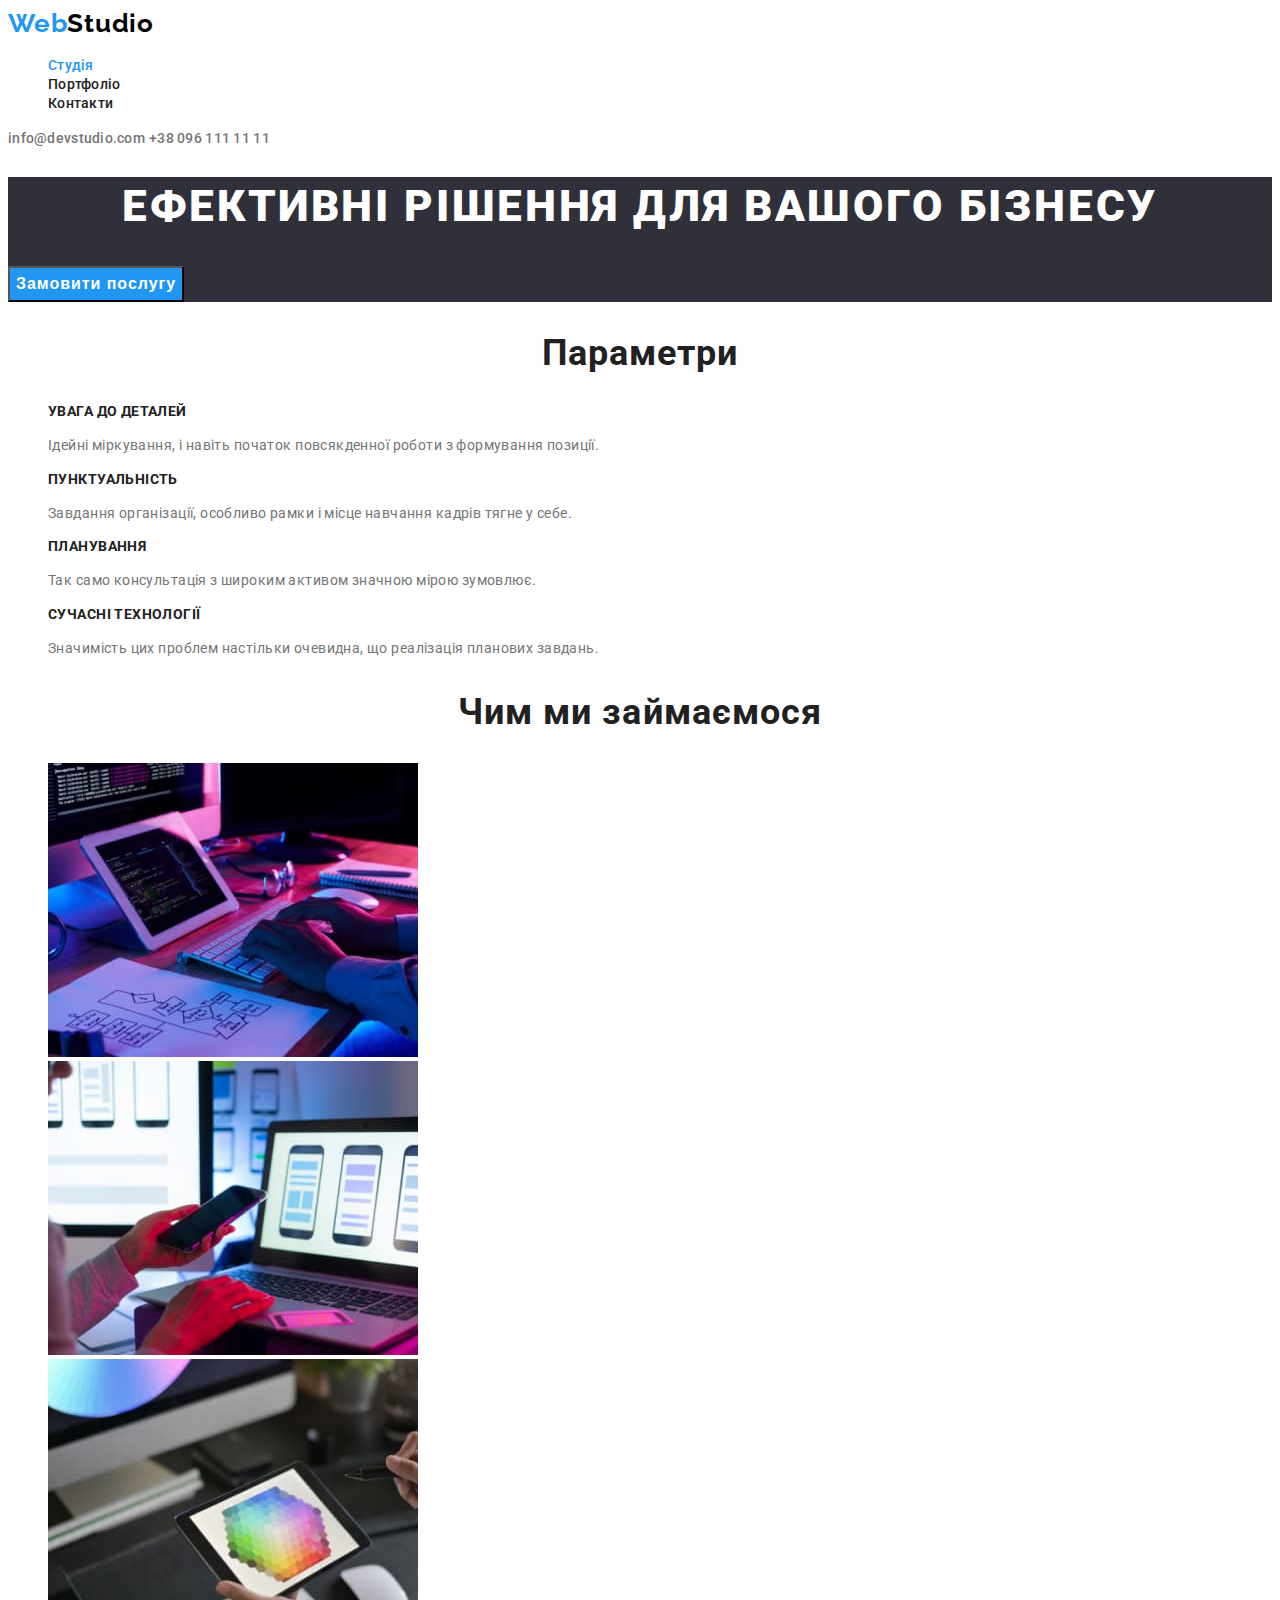
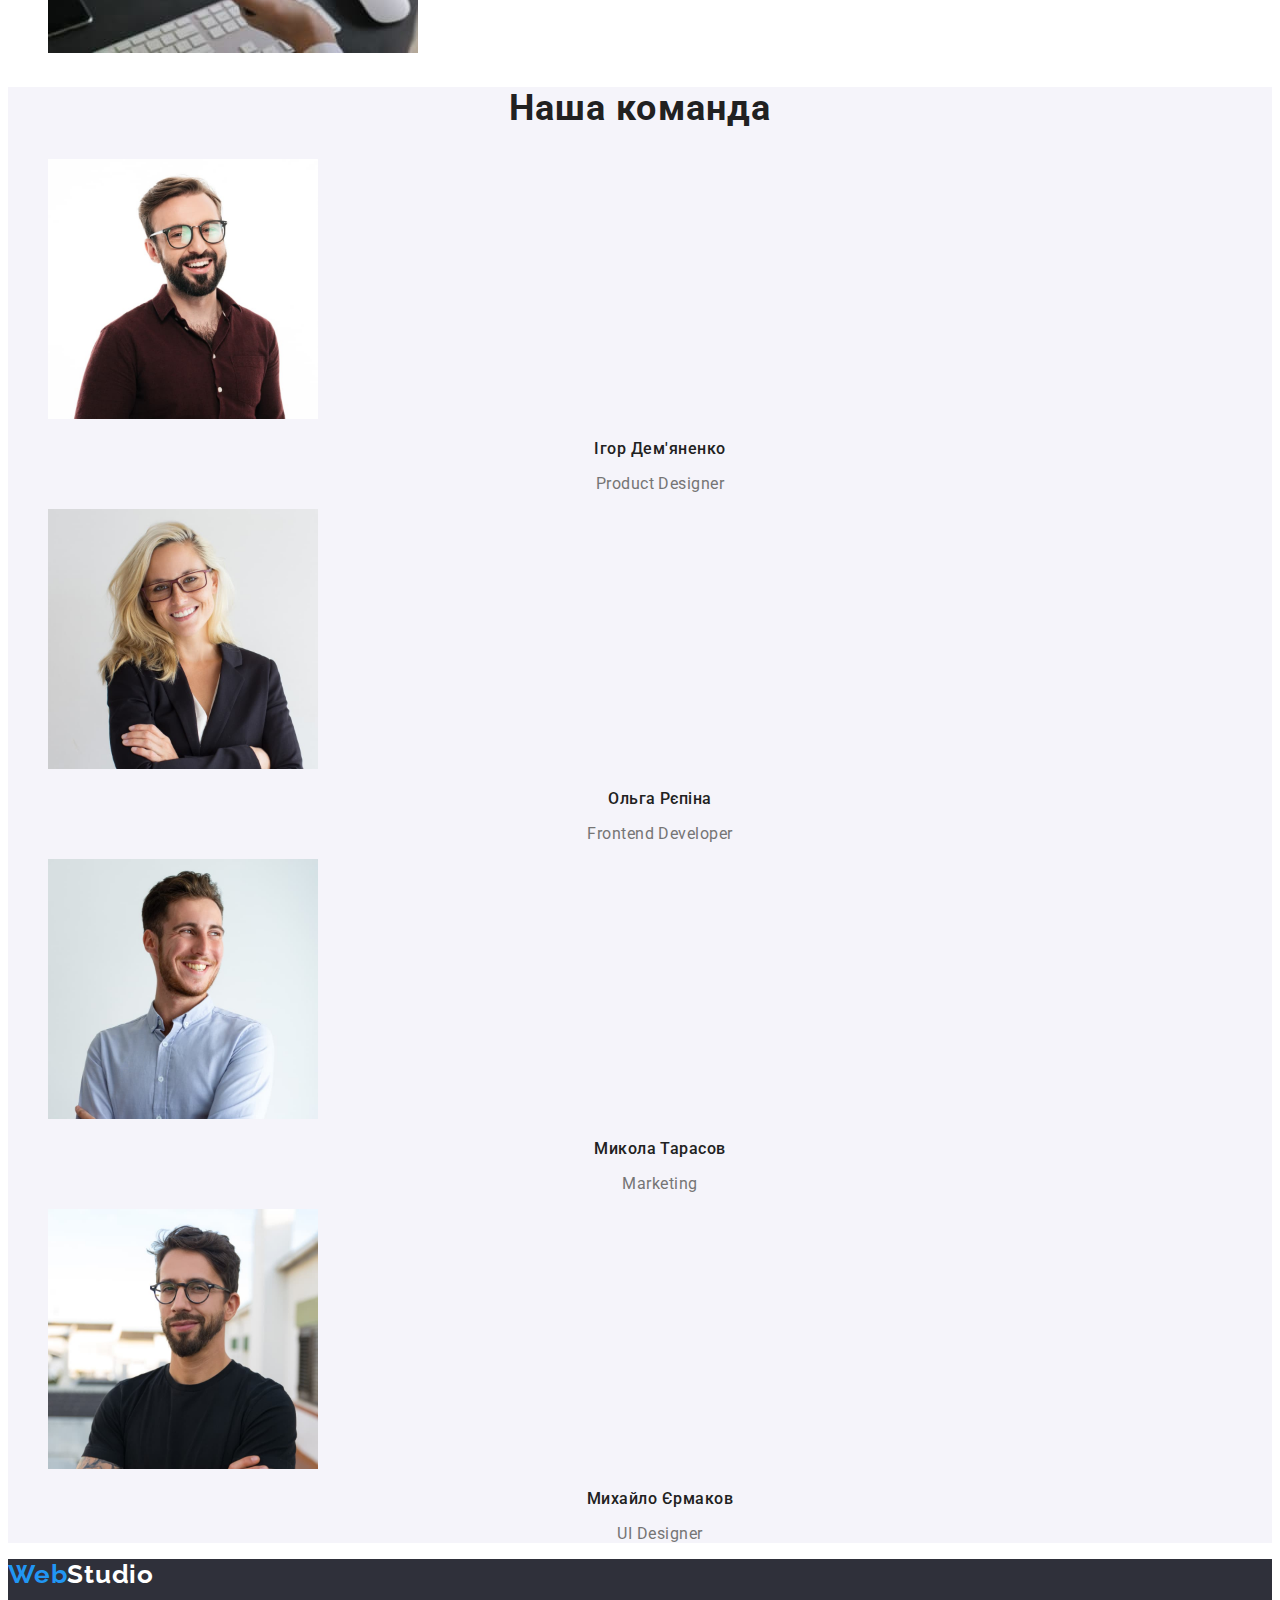
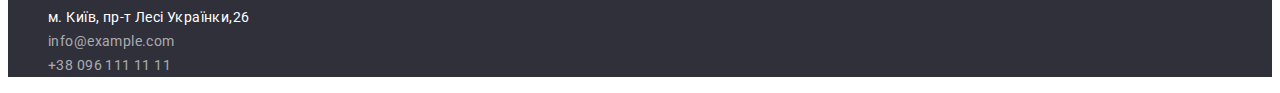
==== index.html @ 4d89817b "From 2 hw" ====
<!DOCTYPE html>
<html lang="en">

<head>
    <meta charset="UTF-8">
    <meta http-equiv="X-UA-Compatible" content="IE=edge">
    <meta name="viewport" content="width=device-width, initial-scale=1.0">
    <title>Студія</title>
    <link rel="preconnect" href="https://fonts.googleapis.com">
    <link rel="preconnect" href="https://fonts.gstatic.com" crossorigin>
    <link
        href="https://fonts.googleapis.com/css2?family=Raleway:wght@700&family=Roboto:wght@400;500;700;900&display=swap"
        rel="stylesheet">
    <link rel="stylesheet" href="css/styles.css">
</head>

<body>

    <header>
        <a href="index.html" class="logo-header"><span class="logo-blue">Web</span>Studio</a>
        <nav>
            <ul class="marker">
                <li><a href="index.html" class="header-nav active-nav">Студія</a></li>
                <li><a href="portfolio.html" class="header-nav">Портфоліо</a></li>
                <li><a href="#" class="header-nav">Контакти</a></li>
            </ul>
        </nav>

        <a href="mailto:info@devstudio.com" class="header-link">info@devstudio.com</a>
        <a href="tel:+380961111111" class="header-link">+38 096 111 11 11</a>

    </header>

    <main>

        <!-- Головна частина -->
        <section class="main">
            <h1 class="main-title">Ефективні рішення для вашого бізнесу</h1>
            <button class="main-button" type="button">Замовити послугу</button>
        </section>

        <!-- Параметри -->
        <section>
            <h2 class="options-title">Параметри</h2>
            <ul class="marker">
                <li>
                    <h3 class="options-subtitle">УВАГА ДО ДЕТАЛЕЙ</h3>
                    <p class="options-text">Ідейні міркування, і навіть початок повсякденної роботи з формування
                        позиції.</p>
                </li>
                <li>
                    <h3 class="options-subtitle">ПУНКТУАЛЬНІСТЬ</h3>
                    <p class="options-text">Завдання організації, особливо рамки і місце навчання кадрів тягне у себе.
                    </p>
                </li>
                <li>
                    <h3 class="options-subtitle">ПЛАНУВАННЯ</h3>
                    <p class="options-text">Так само консультація з широким активом значною мірою зумовлює.</p>
                </li>
                <li>
                    <h3 class="options-subtitle">СУЧАСНІ ТЕХНОЛОГІЇ</h3>
                    <p class="options-text">Значимість цих проблем настільки очевидна, що реалізація планових завдань.
                    </p>
                </li>
            </ul>
        </section>

        <!-- Чим ми займаємося -->
        <section>
            <h2 class="activities-title">Чим ми займаємося</h2>

            <ul class="marker">
                <li>
                    <img src="images/box_1.jpg" alt="Планшет з клавіатурою" width="370" height="294">
                </li>
                <li>
                    <img src="images/box_2.jpg" alt="Телефон з ноутбуком" width="370" height="294">
                </li>
                <li>
                    <img src="images/box_3.jpg" alt="Планшет з кольорами" width="370" height="294">
                </li>
            </ul>
        </section>

        <!-- Наша команда -->
        <section class="team">
            <h2 class="team-title">Наша команда</h2>

            <ul class="marker">
                <li>
                    <img src="images/person_1.jpg" alt="Ігор Дем'яненко" width="270" height="260">
                    <h3 class="team-subtitle">Ігор Дем'яненко</h3>
                    <p class="team-text">Product Designer</p>
                </li>
                <li>
                    <img src="images/person_2.jpg" alt="Ольга Рєпіна" width="270" height="260">
                    <h3 class="team-subtitle">Ольга Рєпіна</h3>
                    <p class="team-text">Frontend Developer</p>
                </li>
                <li>
                    <img src="images/person_3.jpg" alt="Микола Тарасов" width="270" height="260">
                    <h3 class="team-subtitle">Микола Тарасов</h3>
                    <p class="team-text">Marketing</p>
                </li>
                <li>
                    <img src="images/person_4.jpg" alt="Михайло Єрмаков" width="270" height="260">
                    <h3 class="team-subtitle">Михайло Єрмаков</h3>
                    <p class="team-text">UI Designer</p>
                </li>
            </ul>
        </section>

    </main>

    <footer class="contacts">
        <a href="index.html" class="logo-footer"><span class="logo-blue">Web</span>Studio</a>

        <address>
            <ul class="marker">
                <li><a href="Посилання на google map" target="_blank" rel="noopener noreferrer" class="adress">м. Київ,
                        пр-т Лесі
                        Українки,26</a></li>
                <li><a href="mailto:info@devstudio.com" class="contact-link">info@example.com</a></li>
                <li><a href="tel:+380961111111" class="contact-link">+38 096 111 11 11</a></li>
            </ul>
        </address>
    </footer>

</body>

</html>
---- css/styles.css ----
:root{
    --brand-color:#2196F3;
    --paragraph-color:#212121;
    --nav-gray: #757575;
}

body{
    font-family: 'Roboto', sans-serif;
    color: #000000;
}

.logo-header{
    font-family: 'Raleway';
    font-weight: 700;
    font-size: 26px;
    line-height: 1.2;
    letter-spacing: 0.03em;
    text-decoration: none;
    color: #000000;
}

.logo-footer{
    font-family: 'Raleway';
    font-weight: 700;
    font-size: 26px;
    line-height: 1.2;
    letter-spacing: 0.03em;
    text-decoration: none;
    color: #ffffff;
}

.logo-blue{
    color: var(--brand-color);
}

.header-nav{
    font-weight: 500;
    font-size: 14px;
    line-height: 1.14;
    letter-spacing: 0.02em;
    text-decoration: none;
    color: var(--paragraph-color);
}

.active-nav{
    color: var(--brand-color);
}

.header-nav:hover{
    color: var(--brand-color);
}

.header-nav:focus{
    color: var(--brand-color);
}

.header-link{
    font-weight: 500;
    font-size: 14px;
    line-height: 1.14;
    letter-spacing: 0.02em;
    color: var(--nav-gray);
    text-decoration: none;
}

.header-link:hover,
.header-link:focus{
    color: var(--brand-color);
}

.main{
    background-color: #2F303A;
}

.main-title{
    color: #ffffff;
    font-weight: 900;
    font-size: 44px;
    line-height: 1.36;
    text-align: center;
    letter-spacing: 0.06em;
    text-transform: uppercase;
}

.main-button{
    color: #ffffff;
    font-weight: 700;
    font-size: 16px;
    line-height: 1.875;
    text-align: center;
    letter-spacing: 0.06em;
    background-color: var(--brand-color);
}

.options-title{
    font-weight: 700;
    font-size: 36px;
    line-height: 1.17;
    text-align: center;
    letter-spacing: 0.03em;
    color: var(--paragraph-color);
}

.options-subtitle{
    font-weight: 700;
    font-size: 14px;
    line-height: 1.14;
    letter-spacing: 0.03em;
    text-transform: uppercase;
    color: var(--paragraph-color);
}

.options-text{
    font-size: 14px;
    line-height: 1.7;
    letter-spacing: 0.03em;
    color: var(--nav-gray);
}

.activities-title{
    font-weight: 700;
    font-size: 36px;
    line-height: 1.17;
    text-align: center;
    letter-spacing: 0.03em;
    color: var(--paragraph-color);
}

.team{
    background-color: #F5F4FA;
}

.team-title{
    font-weight: 700;
    font-size: 36px;
    line-height: 1.17;
    text-align: center;
    letter-spacing: 0.03em;
    color: var(--paragraph-color);
}

.team-subtitle{
    font-weight: 500;
    font-size: 16px;
    line-height: 1.19;
    text-align: center;
    letter-spacing: 0.03em;
    color: var(--paragraph-color);
}

.team-text{
    font-size: 16px;
    line-height: 1.19;
    text-align: center;
    letter-spacing: 0.03em;
    color: var(--nav-gray);
}

.contacts{
    background-color: #2F303A;
}

.contact-link{
    font-style: normal;
    font-size: 14px;
    line-height: 1.7;
    letter-spacing: 0.03em;
    color: rgba(255, 255, 255, 0.6);
    text-decoration: none;

}

.adress{
    font-style: normal;
    font-size: 14px;
    line-height: 1.7;
    letter-spacing: 0.03em;
    color: #FFFFFF;
    text-decoration: none;
}

.contact-link:hover,
.contact-link:focus,
.adress:hover,
.adress:focus{
    color: var(--brand-color);
}

.portfolio-button{
    font-weight: 500;
    font-size: 16px;
    line-height: 1.6;    
    text-align: center;
    letter-spacing: 0.03em;
    color: #000000;
    background-color: #F5F4FA;
    cursor: pointer;
}

.portfolio-button:hover,
.portfolio-button:focus{
    background-color: var(--brand-color);
    color: #FFFFFF;
}

.pictures-title{
    font-weight: 700;
    font-size: 18px;
    line-height: 2;
    letter-spacing: 0.06em;
    color: #212121;
}

.pictures-text{
    font-weight: 400;
    font-size: 16px;
    line-height: 1.87;
    letter-spacing: 0.03em;
    color: var(--nav-gray);
}

.marker{
    list-style-type: none;
}
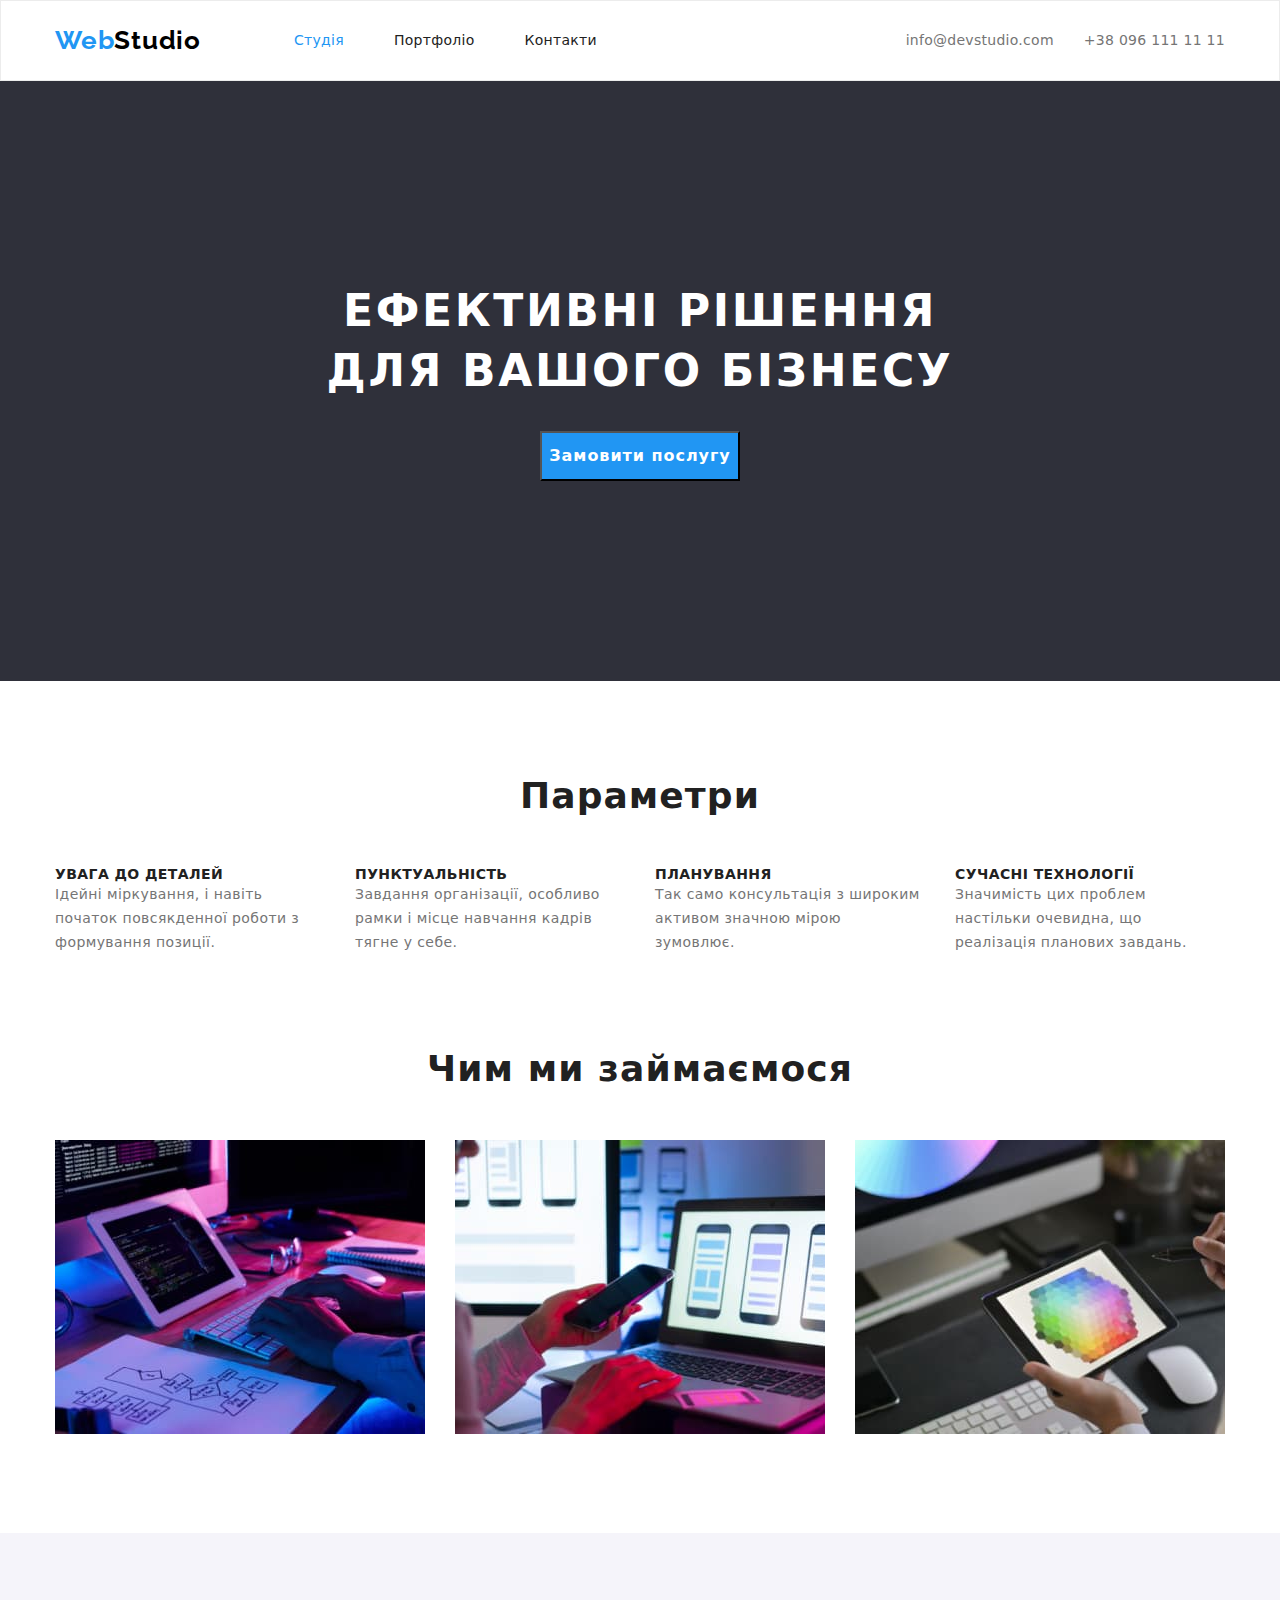
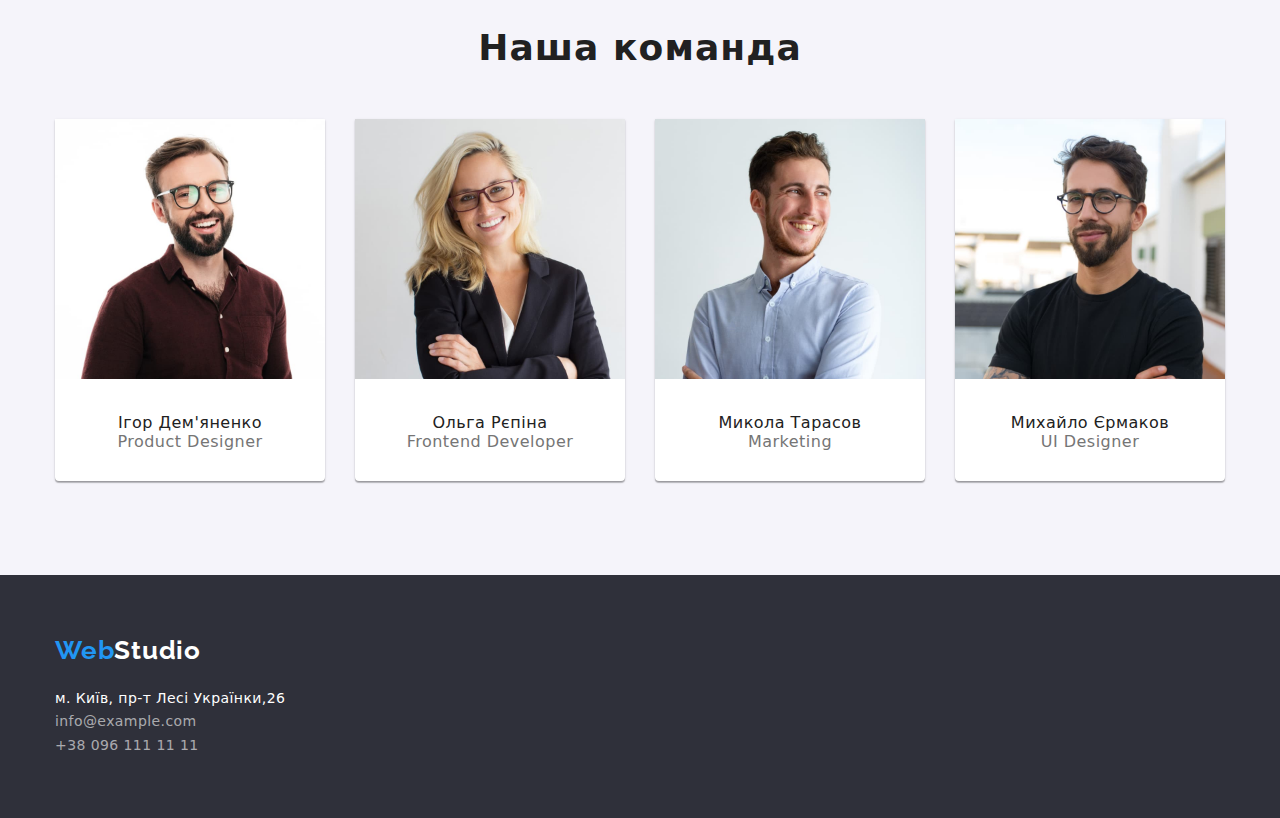
==== commit 6e19708f: "HW4" ====
--- a/index.html
+++ b/index.html
@@ -2,37 +2,41 @@
 <html lang="en">
 
 <head>
-    <meta charset="UTF-8">
-    <meta http-equiv="X-UA-Compatible" content="IE=edge">
-    <meta name="viewport" content="width=device-width, initial-scale=1.0">
+    <meta charset="UTF-8" />
+    <meta http-equiv="X-UA-Compatible" content="IE=edge" />
+    <meta name="viewport" content="width=device-width, initial-scale=1.0" />
     <title>Студія</title>
-    <link rel="preconnect" href="https://fonts.googleapis.com">
-    <link rel="preconnect" href="https://fonts.gstatic.com" crossorigin>
+    <link rel="preconnect" href="https://fonts.googleapis.com" />
+    <link rel="preconnect" href="https://fonts.gstatic.com" crossorigin />
     <link
         href="https://fonts.googleapis.com/css2?family=Raleway:wght@700&family=Roboto:wght@400;500;700;900&display=swap"
-        rel="stylesheet">
-    <link rel="stylesheet" href="css/styles.css">
+        rel="stylesheet" />
+    <link rel="stylesheet" href="css/styles.css" />
+    <link rel="stylesheet"
+        href="https://cdnjs.cloudflare.com/ajax/libs/modern-normalize/1.0.0/modern-normalize.min.css" />
 </head>
 
 <body>
-
-    <header>
-        <a href="index.html" class="logo-header"><span class="logo-blue">Web</span>Studio</a>
-        <nav>
-            <ul class="marker">
-                <li><a href="index.html" class="header-nav active-nav">Студія</a></li>
-                <li><a href="portfolio.html" class="header-nav">Портфоліо</a></li>
-                <li><a href="#" class="header-nav">Контакти</a></li>
-            </ul>
-        </nav>
-
-        <a href="mailto:info@devstudio.com" class="header-link">info@devstudio.com</a>
-        <a href="tel:+380961111111" class="header-link">+38 096 111 11 11</a>
-
+    <header class="header">
+        <div class="container">
+            <div class="header-container">
+                <nav class="header-nav">
+                    <a href="index.html" class="logo-header"><span class="logo-blue">Web</span>Studio</a>
+                    <ul class="header-list">
+                        <li class="header-list-item"><a href="index.html" class="header-item active-nav">Студія</a></li>
+                        <li class="header-list-item"><a href="portfolio.html" class="header-item">Портфоліо</a></li>
+                        <li class="header-list-item"><a href="#" class="header-item">Контакти</a></li>
+                    </ul>
+                </nav>
+                <div class="header-contacts">
+                    <a href="mailto:info@devstudio.com" class="header-link">info@devstudio.com</a>
+                    <a href="tel:+380961111111" class="header-link">+38 096 111 11 11</a>
+                </div>
+            </div>
+        </div>
     </header>
 
     <main>
-
         <!-- Головна частина -->
         <section class="main">
             <h1 class="main-title">Ефективні рішення для вашого бізнесу</h1>
@@ -40,92 +44,113 @@
         </section>
 
         <!-- Параметри -->
-        <section>
-            <h2 class="options-title">Параметри</h2>
-            <ul class="marker">
-                <li>
-                    <h3 class="options-subtitle">УВАГА ДО ДЕТАЛЕЙ</h3>
-                    <p class="options-text">Ідейні міркування, і навіть початок повсякденної роботи з формування
-                        позиції.</p>
-                </li>
-                <li>
-                    <h3 class="options-subtitle">ПУНКТУАЛЬНІСТЬ</h3>
-                    <p class="options-text">Завдання організації, особливо рамки і місце навчання кадрів тягне у себе.
-                    </p>
-                </li>
-                <li>
-                    <h3 class="options-subtitle">ПЛАНУВАННЯ</h3>
-                    <p class="options-text">Так само консультація з широким активом значною мірою зумовлює.</p>
-                </li>
-                <li>
-                    <h3 class="options-subtitle">СУЧАСНІ ТЕХНОЛОГІЇ</h3>
-                    <p class="options-text">Значимість цих проблем настільки очевидна, що реалізація планових завдань.
-                    </p>
-                </li>
-            </ul>
+        <section class="about">
+            <div class="container">
+                <h2 class="options-title">Параметри</h2>
+                <ul class="about-list">
+                    <li class="about-item">
+                        <h3 class="options-subtitle">УВАГА ДО ДЕТАЛЕЙ</h3>
+                        <p class="options-text">
+                            Ідейні міркування, і навіть початок повсякденної роботи з формування позиції.
+                        </p>
+                    </li>
+                    <li class="about-item">
+                        <h3 class="options-subtitle">ПУНКТУАЛЬНІСТЬ</h3>
+                        <p class="options-text">
+                            Завдання організації, особливо рамки і місце навчання кадрів тягне у себе.
+                        </p>
+                    </li>
+                    <li class="about-item">
+                        <h3 class="options-subtitle">ПЛАНУВАННЯ</h3>
+                        <p class="options-text">
+                            Так само консультація з широким активом значною мірою зумовлює.
+                        </p>
+                    </li>
+                    <li class="about-item">
+                        <h3 class="options-subtitle">СУЧАСНІ ТЕХНОЛОГІЇ</h3>
+                        <p class="options-text">
+                            Значимість цих проблем настільки очевидна, що реалізація планових завдань.
+                        </p>
+                    </li>
+                </ul>
+            </div>
         </section>
 
         <!-- Чим ми займаємося -->
-        <section>
-            <h2 class="activities-title">Чим ми займаємося</h2>
+        <section class="work">
+            <div class="container">
+                <h2 class="activities-title">Чим ми займаємося</h2>
 
-            <ul class="marker">
-                <li>
-                    <img src="images/box_1.jpg" alt="Планшет з клавіатурою" width="370" height="294">
-                </li>
-                <li>
-                    <img src="images/box_2.jpg" alt="Телефон з ноутбуком" width="370" height="294">
-                </li>
-                <li>
-                    <img src="images/box_3.jpg" alt="Планшет з кольорами" width="370" height="294">
-                </li>
-            </ul>
+                <ul class="work-list">
+                    <li class="work-item">
+                        <img src="images/box_1.jpg" alt="Планшет з клавіатурою" width="370" height="294" />
+                    </li>
+                    <li class="work-item">
+                        <img src="images/box_2.jpg" alt="Телефон з ноутбуком" width="370" height="294" />
+                    </li>
+                    <li class="work-item">
+                        <img src="images/box_3.jpg" alt="Планшет з кольорами" width="370" height="294" />
+                    </li>
+                </ul>
+            </div>
         </section>
 
         <!-- Наша команда -->
         <section class="team">
-            <h2 class="team-title">Наша команда</h2>
+            <div class="container">
+                <h2 class="team-title">Наша команда</h2>
 
-            <ul class="marker">
-                <li>
-                    <img src="images/person_1.jpg" alt="Ігор Дем'яненко" width="270" height="260">
-                    <h3 class="team-subtitle">Ігор Дем'яненко</h3>
-                    <p class="team-text">Product Designer</p>
-                </li>
-                <li>
-                    <img src="images/person_2.jpg" alt="Ольга Рєпіна" width="270" height="260">
-                    <h3 class="team-subtitle">Ольга Рєпіна</h3>
-                    <p class="team-text">Frontend Developer</p>
-                </li>
-                <li>
-                    <img src="images/person_3.jpg" alt="Микола Тарасов" width="270" height="260">
-                    <h3 class="team-subtitle">Микола Тарасов</h3>
-                    <p class="team-text">Marketing</p>
-                </li>
-                <li>
-                    <img src="images/person_4.jpg" alt="Михайло Єрмаков" width="270" height="260">
-                    <h3 class="team-subtitle">Михайло Єрмаков</h3>
-                    <p class="team-text">UI Designer</p>
-                </li>
-            </ul>
+                <ul class="team-list">
+                    <li class="team-item">
+                        <img src="images/person_1.jpg" alt="Ігор Дем'яненко" width="270" height="260" />
+                        <div class="team-content">
+                            <h3 class="team-subtitle">Ігор Дем'яненко</h3>
+                            <p class="team-text">Product Designer</p>
+                        </div>
+                    </li>
+                    <li class="team-item">
+                        <img src="images/person_2.jpg" alt="Ольга Рєпіна" width="270" height="260" />
+                        <div class="team-content">
+                            <h3 class="team-subtitle">Ольга Рєпіна</h3>
+                            <p class="team-text">Frontend Developer</p>
+                        </div>
+                    </li>
+                    <li class="team-item">
+                        <img src="images/person_3.jpg" alt="Микола Тарасов" width="270" height="260" />
+                        <div class="team-content">
+                            <h3 class="team-subtitle">Микола Тарасов</h3>
+                            <p class="team-text">Marketing</p>
+                        </div>
+                    </li>
+                    <li class="team-item">
+                        <img src="images/person_4.jpg" alt="Михайло Єрмаков" width="270" height="260" />
+                        <div class="team-content">
+                            <h3 class="team-subtitle">Михайло Єрмаков</h3>
+                            <p class="team-text">UI Designer</p>
+                        </div>
+                    </li>
+                </ul>
+            </div>
         </section>
-
     </main>
 
-    <footer class="contacts">
-        <a href="index.html" class="logo-footer"><span class="logo-blue">Web</span>Studio</a>
+    <footer class="footer">
+        <div class="container">
+            <a href="index.html" class="logo-footer"><span class="logo-blue">Web</span>Studio</a>
 
-        <address>
-            <ul class="marker">
-                <li><a href="Посилання на google map" target="_blank" rel="noopener noreferrer" class="adress">м. Київ,
-                        пр-т Лесі
-                        Українки,26</a></li>
-                <li><a href="mailto:info@devstudio.com" class="contact-link">info@example.com</a></li>
-                <li><a href="tel:+380961111111" class="contact-link">+38 096 111 11 11</a></li>
-            </ul>
-        </address>
+            <address class="footer-contacts">
+                <ul class="footer-list">
+                    <li>
+                        <a href="Посилання на google map" target="_blank" rel="noopener noreferrer" class="adress">м.
+                            Київ,
+                            пр-т Лесі Українки,26</a>
+                    </li>
+                    <li><a href="mailto:info@devstudio.com" class="contact-link">info@example.com</a></li>
+                    <li><a href="tel:+380961111111" class="contact-link">+38 096 111 11 11</a></li>
+                </ul>
+            </address>
+        </div>
     </footer>
-
 </body>
 
 </html>--- a/css/styles.css
+++ b/css/styles.css
@@ -4,72 +4,135 @@
     --nav-gray: #757575;
 }
 
+p,
+h1,
+h2,
+h3,
+h4,
+h5,
+h6 {
+    margin: 0;
+}
+
+ul {
+    margin: 0;
+    padding-left: 0;
+}
+
+.container{
+    width: 1200px;
+    padding-left: 15px;
+    padding-right: 15px;
+    margin: 0 auto;
+}
+
+.header{
+    background-color: #ffffff;
+    border: 1px solid #ECECEC;
+    padding: 24px 0 24px 0;
+}
+
+.header-container{
+    display: flex;
+    align-content: center;
+    align-items: center;
+}
+
+.header-nav{
+    display: flex;
+    align-items: center;
+}
+
+.header-list{
+    list-style-type: none;
+    display: flex;
+    align-items: center;
+}
+
+.header-item{
+    font-weight: 500;
+    font-size: 14px;
+    line-height: 1.14;
+    letter-spacing: 0.02em;
+    color: var(--paragraph-color);
+    text-decoration: none;
+}
+
+.header-list-item:not(:last-child) {
+    margin-right: 50px;
+}
+
+.header-contacts{
+    margin-left: auto;
+    display: flex;
+}
+
+.logo-header {
+    margin-right: 93px;
+    font-family: 'Raleway';
+    font-weight: 700;
+    font-size: 26px;
+    line-height: 1.2;
+    letter-spacing: 0.03em;
+    text-decoration: none;
+    color: #000000;
+    margin-right: 93px;
+}
+
+.logo-footer {
+    font-family: 'Raleway';
+    font-weight: 700;
+    font-size: 26px;
+    line-height: 1.2;
+    letter-spacing: 0.03em;
+    text-decoration: none;
+    color: #ffffff;
+}
+
+.logo-blue {
+    color: var(--brand-color);
+}
+
+.active-nav {
+    color: var(--brand-color);
+}
+
+.header-nav:hover {
+    color: var(--brand-color);
+}
+
+.header-nav:focus {
+    color: var(--brand-color);
+}
+
+.header-link {
+    font-weight: 500;
+    font-size: 14px;
+    line-height: 1.14;
+    letter-spacing: 0.02em;
+    color: var(--nav-gray);
+    text-decoration: none;
+    margin-left: 30px;
+    display: flex;
+    align-items: center;
+}
+
+.header-link:hover,
+.header-link:focus {
+    color: var(--brand-color);
+}
+
 body{
     font-family: 'Roboto', sans-serif;
     color: #000000;
 }
 
-.logo-header{
-    font-family: 'Raleway';
-    font-weight: 700;
-    font-size: 26px;
-    line-height: 1.2;
-    letter-spacing: 0.03em;
-    text-decoration: none;
-    color: #000000;
-}
-
-.logo-footer{
-    font-family: 'Raleway';
-    font-weight: 700;
-    font-size: 26px;
-    line-height: 1.2;
-    letter-spacing: 0.03em;
-    text-decoration: none;
-    color: #ffffff;
-}
-
-.logo-blue{
-    color: var(--brand-color);
-}
-
-.header-nav{
-    font-weight: 500;
-    font-size: 14px;
-    line-height: 1.14;
-    letter-spacing: 0.02em;
-    text-decoration: none;
-    color: var(--paragraph-color);
-}
-
-.active-nav{
-    color: var(--brand-color);
-}
-
-.header-nav:hover{
-    color: var(--brand-color);
-}
-
-.header-nav:focus{
-    color: var(--brand-color);
-}
-
-.header-link{
-    font-weight: 500;
-    font-size: 14px;
-    line-height: 1.14;
-    letter-spacing: 0.02em;
-    color: var(--nav-gray);
-    text-decoration: none;
-}
-
-.header-link:hover,
-.header-link:focus{
-    color: var(--brand-color);
-}
 
 .main{
     background-color: #2F303A;
+    color: #FFFFFF;
+    padding: 200px 0;
+    text-align: center;
 }
 
 .main-title{
@@ -80,6 +143,9 @@
     text-align: center;
     letter-spacing: 0.06em;
     text-transform: uppercase;
+    max-width: 696px;
+    margin: 0 auto 30px;
+    
 }
 
 .main-button{
@@ -87,11 +153,31 @@
     font-weight: 700;
     font-size: 16px;
     line-height: 1.875;
-    text-align: center;
+    min-width: 200px;
+    height: 50px;
     letter-spacing: 0.06em;
     background-color: var(--brand-color);
 }
 
+.about{
+    padding-bottom: 94px;
+    padding-top: 94px;
+}
+
+.about-list{
+    display: flex;
+    list-style-type: none;
+    justify-content: center;
+}
+
+.about-item{
+    max-width: 270px;
+}
+
+.about-item:not(:last-child) {
+    margin-right: 30px;
+}
+
 .options-title{
     font-weight: 700;
     font-size: 36px;
@@ -99,6 +185,7 @@
     text-align: center;
     letter-spacing: 0.03em;
     color: var(--paragraph-color);
+    padding-bottom: 50px;
 }
 
 .options-subtitle{
@@ -115,6 +202,19 @@
     line-height: 1.7;
     letter-spacing: 0.03em;
     color: var(--nav-gray);
+}
+
+.work{
+    padding-bottom: 94px;
+}
+
+.work-list{
+    list-style-type: none;
+    display: flex;
+}
+
+.work-item:not(:first-child) {
+    margin-left: 30px;
 }
 
 .activities-title{
@@ -124,10 +224,32 @@
     text-align: center;
     letter-spacing: 0.03em;
     color: var(--paragraph-color);
+    margin-bottom: 50px;
 }
 
 .team{
     background-color: #F5F4FA;
+    padding: 94px 0;
+}
+
+.team-list{
+    display: flex;
+    list-style-type: none;
+}
+
+.team-item{
+    background: #FFFFFF;
+    box-shadow: 0px 1px 3px rgba(0, 0, 0, 0.12), 0px 1px 1px rgba(0, 0, 0, 0.14), 0px 2px 1px rgba(0, 0, 0, 0.2);
+    border-radius: 0px 0px 4px 4px;
+}
+
+.team-content{
+    padding-top: 30px;
+    padding-bottom: 30px;
+}
+
+.team-item:not(:first-child) {
+    margin-left: 30px;
 }
 
 .team-title{
@@ -137,6 +259,7 @@
     text-align: center;
     letter-spacing: 0.03em;
     color: var(--paragraph-color);
+    padding-bottom: 50px;
 }
 
 .team-subtitle{
@@ -156,8 +279,19 @@
     color: var(--nav-gray);
 }
 
-.contacts{
+.footer{
     background-color: #2F303A;
+    padding-top: 60px;
+    padding-bottom: 60px;
+}
+
+.footer-contacts{
+    margin-top: 20px;
+}
+
+.footer-list{
+    list-style-type: none;
+    text-decoration: none;
 }
 
 .contact-link{
@@ -195,8 +329,8 @@
     color: #000000;
     background-color: #F5F4FA;
     cursor: pointer;
-}
-
+    border-radius: 4px;
+}
 .portfolio-button:hover,
 .portfolio-button:focus{
     background-color: var(--brand-color);
@@ -209,6 +343,7 @@
     line-height: 2;
     letter-spacing: 0.06em;
     color: #212121;
+    width: 330px;
 }
 
 .pictures-text{
@@ -219,6 +354,48 @@
     color: var(--nav-gray);
 }
 
-.marker{
-    list-style-type: none;
-}+.button-list{
+    padding-top: 94px;
+}
+
+.btn-list{
+    display: flex;
+    justify-content: center;
+    margin-bottom: 50px;
+    list-style-type: none;
+}
+
+.btn-item{
+    margin-left: 8px;
+}
+
+.pictures-list{
+    display: flex;
+    flex-wrap: wrap;
+    list-style-type: none;
+    margin-bottom: 94px;
+}
+
+.pictures-item{
+    width: 370px;
+    height: 404px;
+    left: 215px;
+    top: 262px;
+    background: #FFFFFF;
+    border: 1px solid #EEEEEE;
+    margin-bottom: 30px;
+}
+
+
+.pictures-item{
+    margin-right: 30px;
+}
+
+.pictures-item:nth-child(3n+3){
+    margin-right: 0px;
+}
+
+.pictures-content{
+    padding: 20px 24px;
+}
+
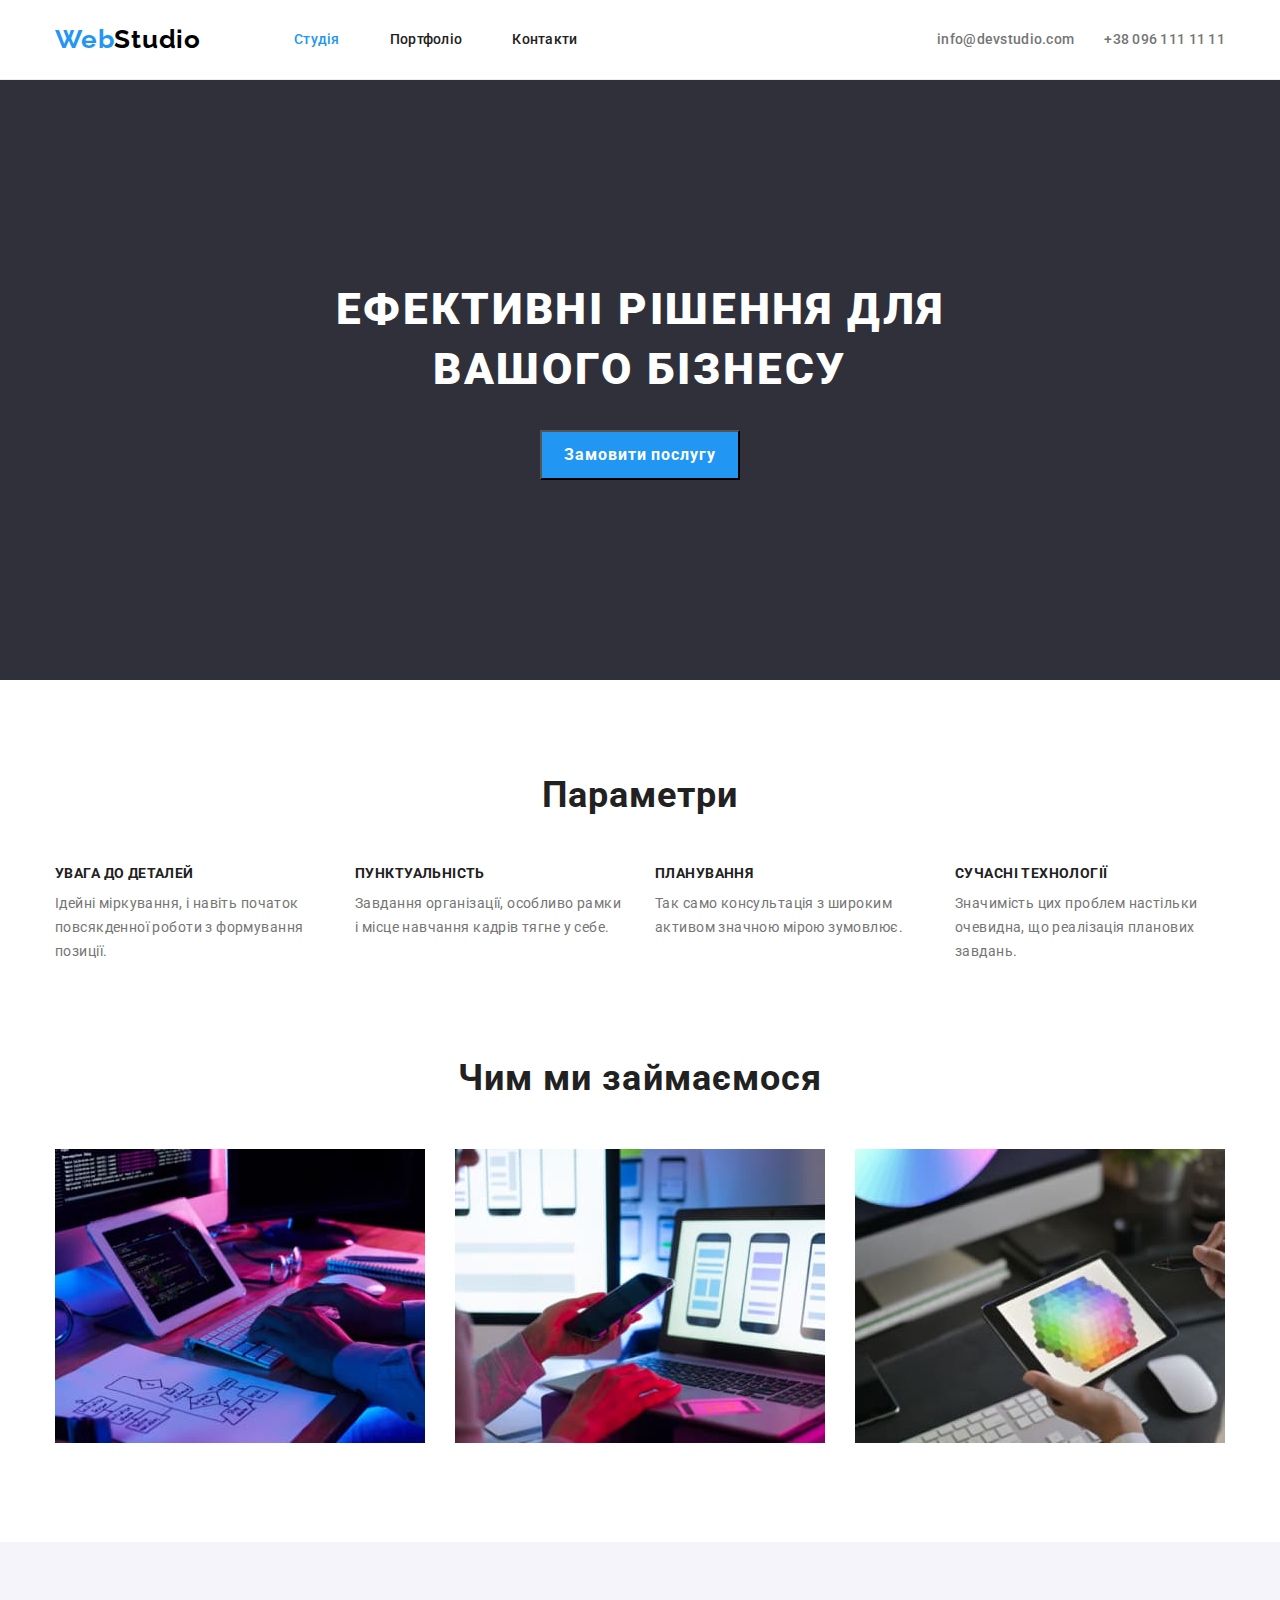
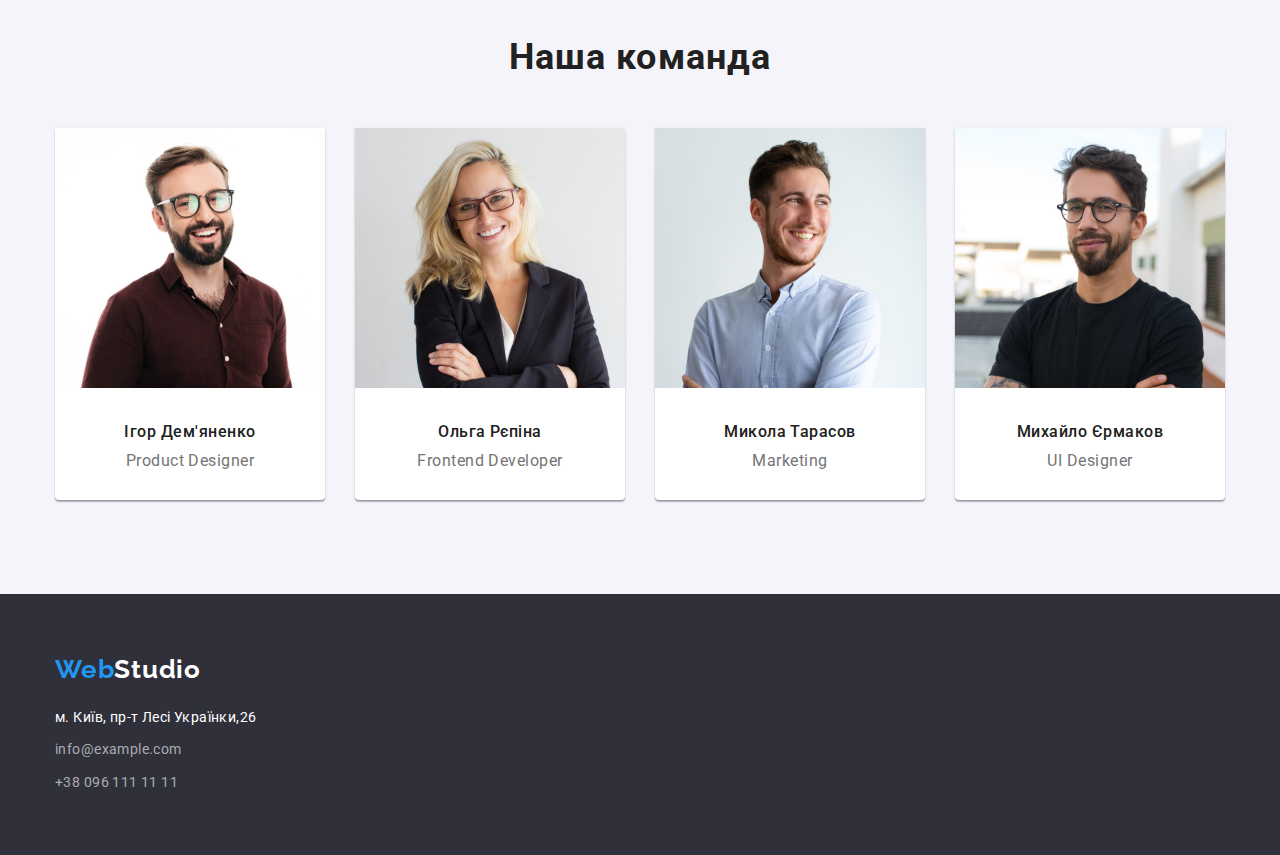
==== commit 9b24b5ad: "HW4 edit" ====
--- a/index.html
+++ b/index.html
@@ -11,9 +11,10 @@
     <link
         href="https://fonts.googleapis.com/css2?family=Raleway:wght@700&family=Roboto:wght@400;500;700;900&display=swap"
         rel="stylesheet" />
-    <link rel="stylesheet" href="css/styles.css" />
     <link rel="stylesheet"
         href="https://cdnjs.cloudflare.com/ajax/libs/modern-normalize/1.0.0/modern-normalize.min.css" />
+    <link rel="stylesheet" href="css/styles.css" />
+
 </head>
 
 <body>
@@ -140,13 +141,14 @@
 
             <address class="footer-contacts">
                 <ul class="footer-list">
-                    <li>
+                    <li class="footer-item">
                         <a href="Посилання на google map" target="_blank" rel="noopener noreferrer" class="adress">м.
                             Київ,
                             пр-т Лесі Українки,26</a>
                     </li>
-                    <li><a href="mailto:info@devstudio.com" class="contact-link">info@example.com</a></li>
-                    <li><a href="tel:+380961111111" class="contact-link">+38 096 111 11 11</a></li>
+                    <li class="footer-item"><a href="mailto:info@devstudio.com"
+                            class="contact-link">info@example.com</a></li>
+                    <li class="footer-item"><a href="tel:+380961111111" class="contact-link">+38 096 111 11 11</a></li>
                 </ul>
             </address>
         </div>
--- a/css/styles.css
+++ b/css/styles.css
@@ -28,7 +28,7 @@
 
 .header{
     background-color: #ffffff;
-    border: 1px solid #ECECEC;
+    border-bottom: 1px solid #ECECEC;
     padding: 24px 0 24px 0;
 }
 
@@ -195,6 +195,7 @@
     letter-spacing: 0.03em;
     text-transform: uppercase;
     color: var(--paragraph-color);
+    margin-bottom: 10px;
 }
 
 .options-text{
@@ -259,7 +260,7 @@
     text-align: center;
     letter-spacing: 0.03em;
     color: var(--paragraph-color);
-    padding-bottom: 50px;
+    margin-bottom: 50px;
 }
 
 .team-subtitle{
@@ -269,6 +270,7 @@
     text-align: center;
     letter-spacing: 0.03em;
     color: var(--paragraph-color);
+    margin-bottom: 10px;
 }
 
 .team-text{
@@ -294,6 +296,10 @@
     text-decoration: none;
 }
 
+.footer-item:not(:last-child){
+    margin-bottom: 9px;
+}
+
 .contact-link{
     font-style: normal;
     font-size: 14px;
@@ -330,6 +336,7 @@
     background-color: #F5F4FA;
     cursor: pointer;
     border-radius: 4px;
+    padding: 6px 25px;
 }
 .portfolio-button:hover,
 .portfolio-button:focus{
@@ -343,7 +350,6 @@
     line-height: 2;
     letter-spacing: 0.06em;
     color: #212121;
-    width: 330px;
 }
 
 .pictures-text{
@@ -378,7 +384,6 @@
 
 .pictures-item{
     width: 370px;
-    height: 404px;
     left: 215px;
     top: 262px;
     background: #FFFFFF;
@@ -386,6 +391,11 @@
     margin-bottom: 30px;
 }
 
+.pictures-item:nth-child(n+7)
+{
+    margin-bottom: 0px;
+}
+
 
 .pictures-item{
     margin-right: 30px;
